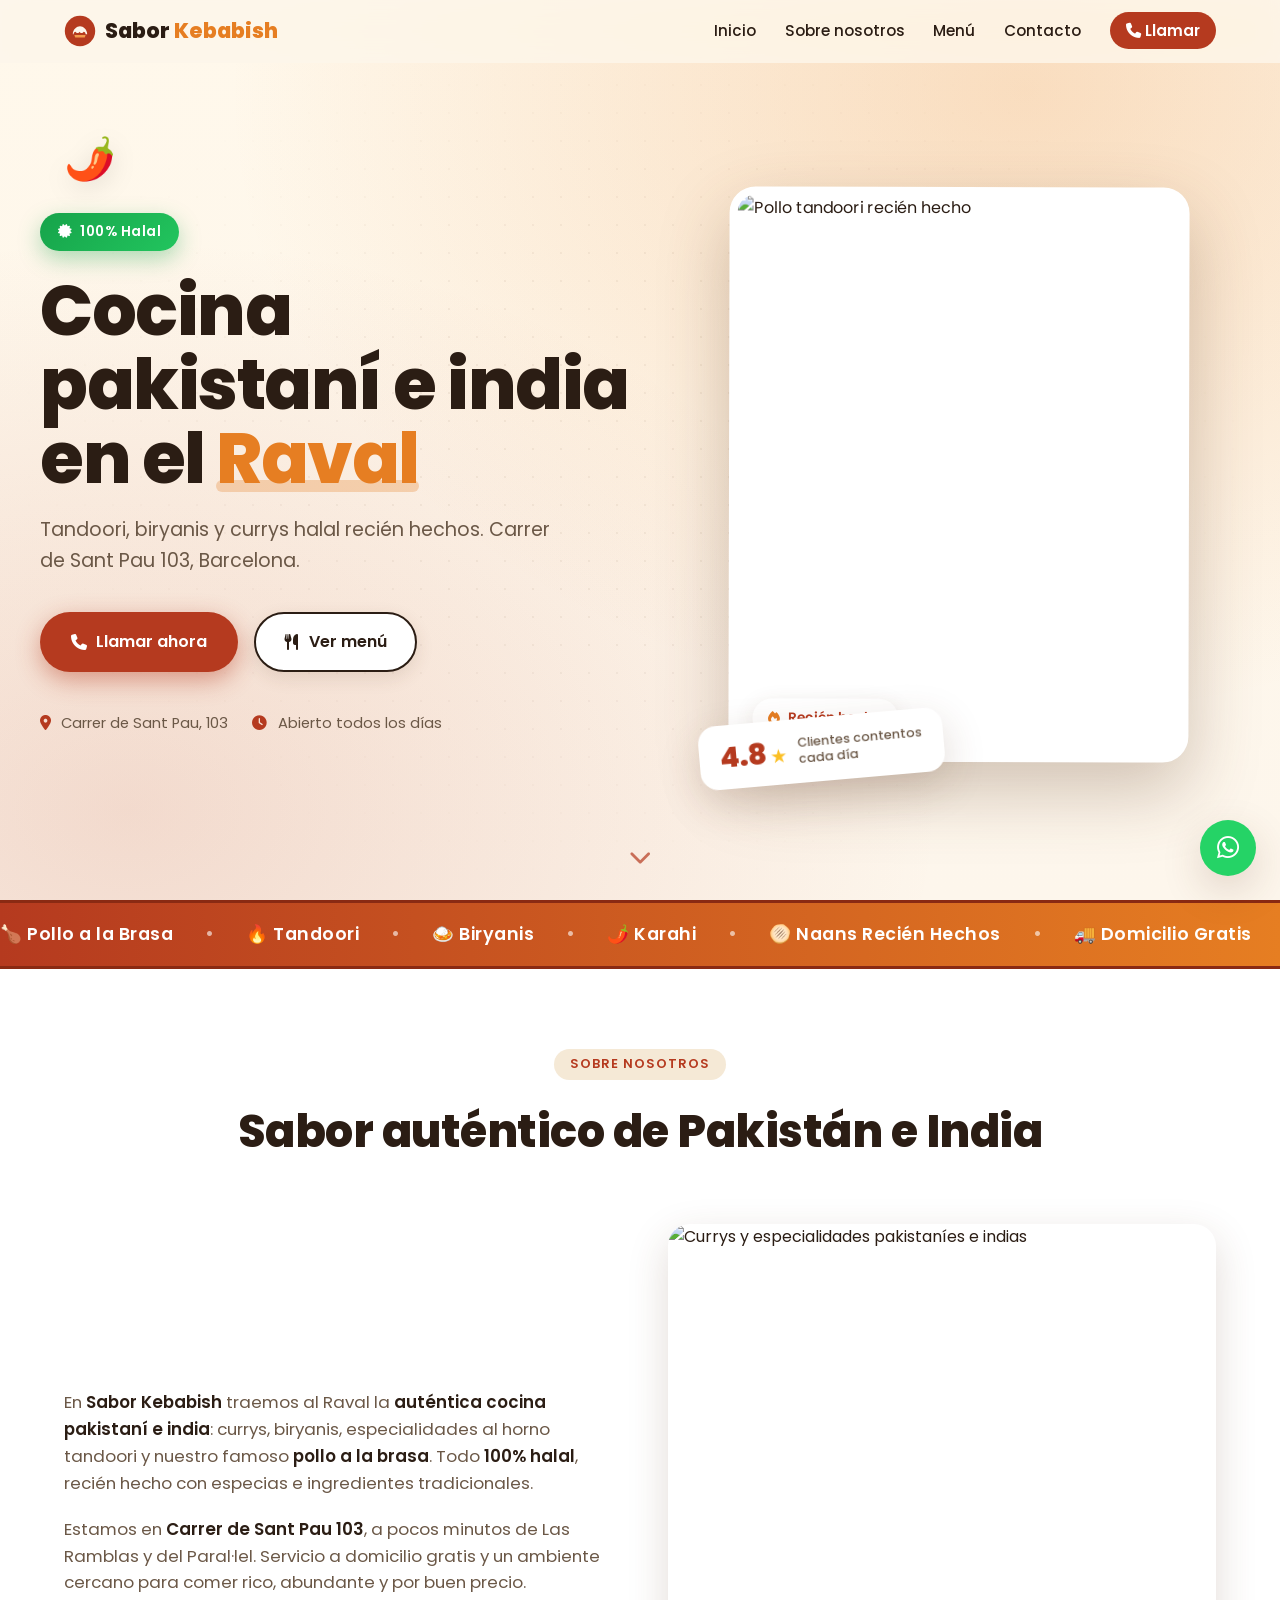
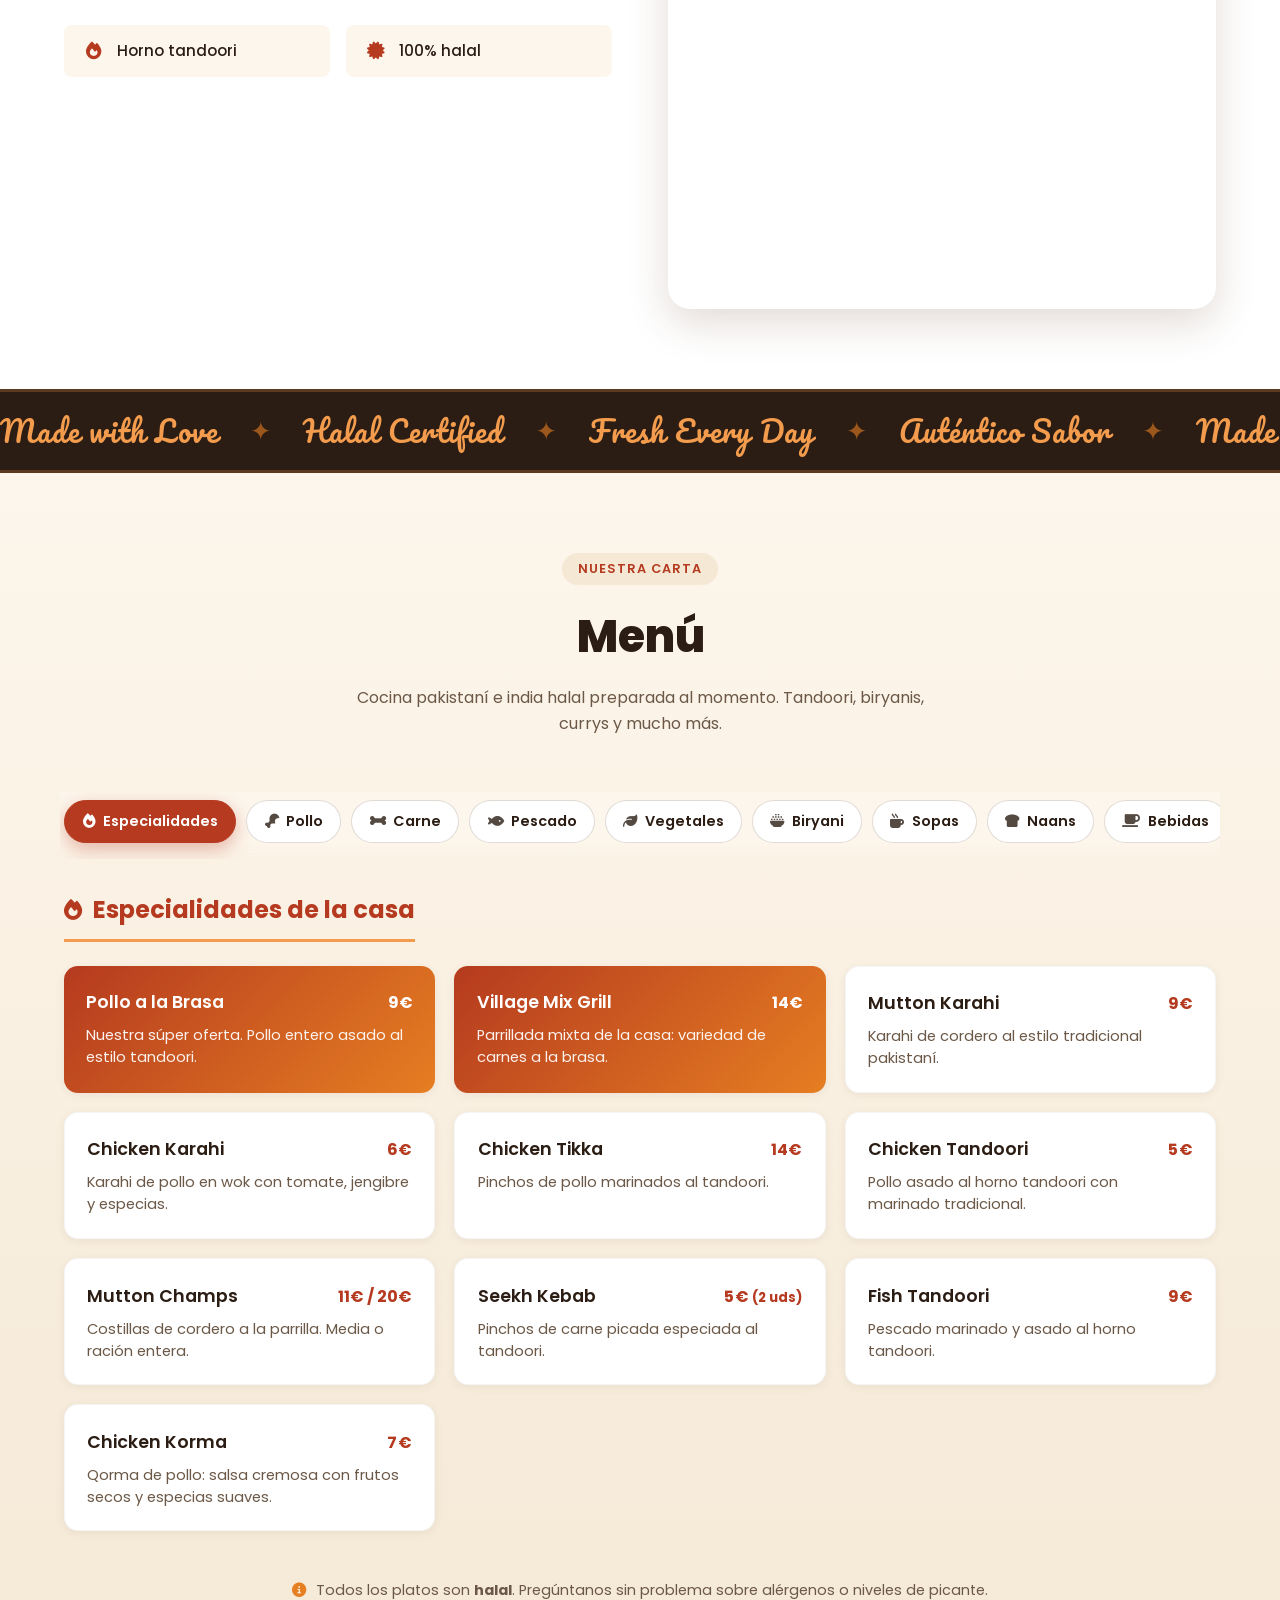
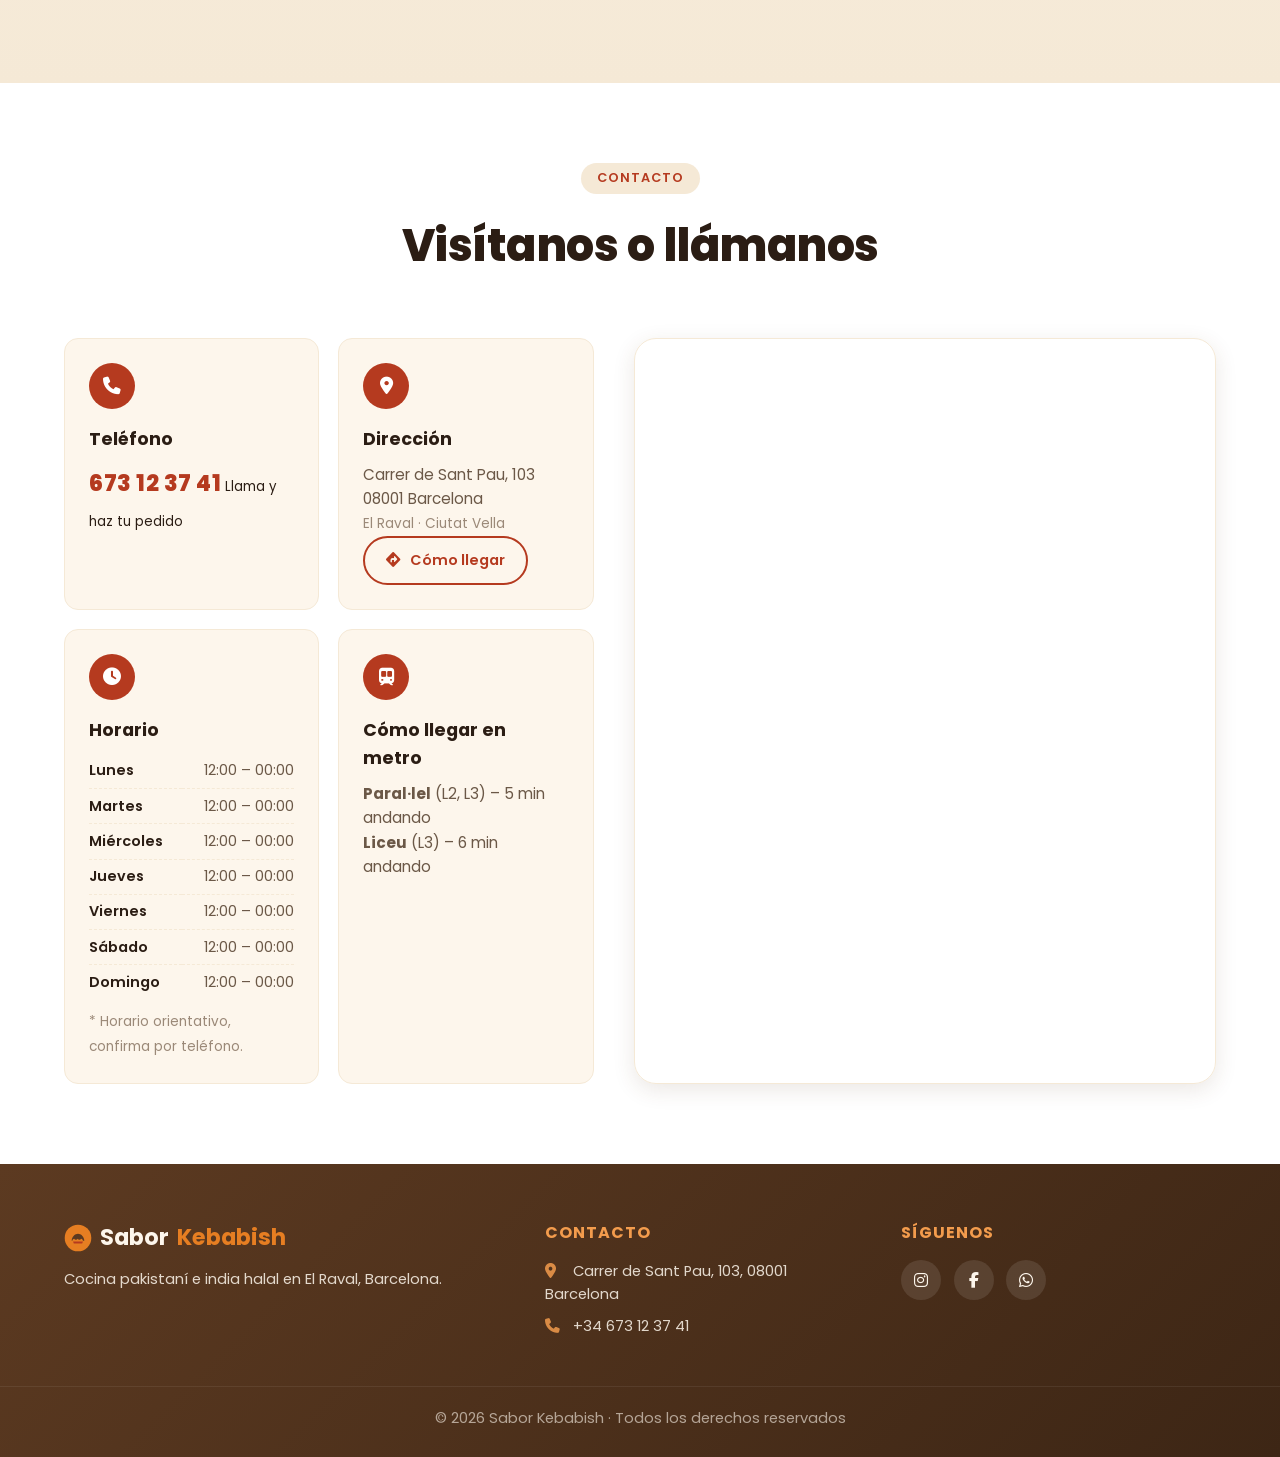
==== sabor-kebabish/index.html @ a5151275 "Add Sabor Kebabish restaurant landing page Single-page site for the Pakistani/Indian halal restauran" ====
<!DOCTYPE html>
<html lang="es">
<head>
  <meta charset="UTF-8" />
  <meta name="viewport" content="width=device-width, initial-scale=1.0" />
  <meta name="theme-color" content="#b53a1f" />

  <title>Sabor Kebabish | Cocina pakistaní e india halal en El Raval, Barcelona</title>
  <meta name="description" content="Sabor Kebabish · Auténtica cocina pakistaní e india halal en el corazón del Raval. Tandoori, biryanis, currys, naans y especialidades de la casa. Carrer de Sant Pau 103, Barcelona." />
  <meta name="keywords" content="comida pakistaní, comida india, halal, Raval, Barcelona, tandoori, biryani, karahi, naan, curry, Sant Pau, restaurante halal Barcelona" />
  <meta name="author" content="Sabor Kebabish" />

  <!-- Open Graph -->
  <meta property="og:type" content="restaurant" />
  <meta property="og:title" content="Sabor Kebabish | Cocina pakistaní e india halal en El Raval" />
  <meta property="og:description" content="Tandoori, biryanis, currys y especialidades pakistaníes e indias halal en el corazón del Raval." />
  <meta property="og:image" content="https://images.unsplash.com/photo-1561758033-d89a9ad46330?w=1200&q=80" />
  <meta property="og:url" content="" />
  <meta property="og:locale" content="es_ES" />

  <!-- Twitter -->
  <meta name="twitter:card" content="summary_large_image" />
  <meta name="twitter:title" content="Sabor Kebabish | Cocina pakistaní e india halal" />
  <meta name="twitter:description" content="Tandoori, biryanis y currys halal en el corazón del Raval, Barcelona." />
  <meta name="twitter:image" content="https://images.unsplash.com/photo-1561758033-d89a9ad46330?w=1200&q=80" />

  <!-- Favicon emoji -->
  <link rel="icon" href="data:image/svg+xml,<svg xmlns=%22http://www.w3.org/2000/svg%22 viewBox=%220 0 100 100%22><text y=%22.9em%22 font-size=%2290%22>🥙</text></svg>" />

  <!-- Google Fonts -->
  <link rel="preconnect" href="https://fonts.googleapis.com" />
  <link rel="preconnect" href="https://fonts.gstatic.com" crossorigin />
  <link href="https://fonts.googleapis.com/css2?family=Poppins:wght@300;400;500;600;700;800&family=Pacifico&display=swap" rel="stylesheet" />

  <!-- Font Awesome -->
  <link rel="stylesheet" href="https://cdnjs.cloudflare.com/ajax/libs/font-awesome/6.5.1/css/all.min.css" />

  <link rel="stylesheet" href="style.css" />

  <!-- Schema.org structured data -->
  <script type="application/ld+json">
  {
    "@context": "https://schema.org",
    "@type": "Restaurant",
    "name": "Sabor Kebabish",
    "image": "https://images.unsplash.com/photo-1561758033-d89a9ad46330?w=1200&q=80",
    "address": {
      "@type": "PostalAddress",
      "streetAddress": "Carrer de Sant Pau, 103",
      "addressLocality": "Barcelona",
      "postalCode": "08001",
      "addressCountry": "ES"
    },
    "geo": {
      "@type": "GeoCoordinates",
      "latitude": 41.3757342,
      "longitude": 2.1687697
    },
    "telephone": "+34673123741",
    "servesCuisine": ["Pakistaní", "India", "Halal", "Tandoori", "Biryani"],
    "priceRange": "€"
  }
  </script>
</head>
<body>

  <!-- Barra de progreso del scroll -->
  <div class="scroll-progress" id="scrollProgress" aria-hidden="true"></div>

  <!-- ============ NAVBAR ============ -->
  <nav class="navbar" id="navbar">
    <div class="nav-container">
      <a href="#hero" class="nav-logo" aria-label="Sabor Kebabish · Inicio">
        <svg class="logo-mark" viewBox="0 0 40 40" width="32" height="32" fill="none" aria-hidden="true">
          <circle cx="20" cy="20" r="19" fill="var(--color-primary)"/>
          <path d="M11 24 C 11 18, 16 14, 20 14 C 24 14, 29 18, 29 24 L 27 24 C 27 22.5, 26 21, 24.5 21 C 24 22, 23 22.5, 22 22.5 C 21 22.5, 20 22, 19.5 21 C 19 22, 18 22.5, 17 22.5 C 16 22.5, 15 22, 14.5 21 C 13 21, 12 22.5, 12 24 Z" fill="#fdf6ec"/>
          <path d="M13 25 L 27 25 L 26 28 L 14 28 Z" fill="#f39c4d"/>
          <circle cx="16" cy="17" r="0.8" fill="#fdf6ec"/>
          <circle cx="20" cy="16" r="0.8" fill="#fdf6ec"/>
          <circle cx="24" cy="17" r="0.8" fill="#fdf6ec"/>
        </svg>
        <span class="logo-text">Sabor <span class="accent">Kebabish</span></span>
      </a>
      <ul class="nav-menu" id="navMenu">
        <li><a href="#hero" class="nav-link">Inicio</a></li>
        <li><a href="#about" class="nav-link">Sobre nosotros</a></li>
        <li><a href="#menu" class="nav-link">Menú</a></li>
        <li><a href="#contact" class="nav-link">Contacto</a></li>
        <li><a href="tel:+34673123741" class="nav-link nav-cta"><i class="fa-solid fa-phone"></i> Llamar</a></li>
      </ul>
      <button class="nav-toggle" id="navToggle" aria-label="Abrir menú">
        <span></span><span></span><span></span>
      </button>
    </div>
  </nav>

  <!-- ============ HERO ============ -->
  <header class="hero" id="hero">
    <!-- Single decorative element (uipro skill: excessive-motion) -->
    <span class="float-deco deco-1" aria-hidden="true">🌶️</span>

    <div class="hero-grid">
      <div class="hero-content">
        <div class="halal-badge">
          <i class="fa-solid fa-certificate"></i> 100% Halal
        </div>
        <h1 class="hero-title">Cocina pakistaní e india en el <span class="accent">Raval</span></h1>
        <p class="hero-slogan">Tandoori, biryanis y currys halal recién hechos. Carrer de Sant Pau 103, Barcelona.</p>
        <div class="hero-buttons">
          <a href="tel:+34673123741" class="btn btn-primary">
            <i class="fa-solid fa-phone"></i> Llamar ahora
          </a>
          <a href="#menu" class="btn btn-secondary">
            <i class="fa-solid fa-utensils"></i> Ver menú
          </a>
        </div>
        <div class="hero-meta">
          <span><i class="fa-solid fa-location-dot"></i> Carrer de Sant Pau, 103</span>
          <span><i class="fa-solid fa-clock"></i> Abierto todos los días</span>
        </div>
      </div>

      <div class="hero-visual">
        <div class="hero-card-wrap">
          <div class="hero-card">
            <img src="https://images.unsplash.com/photo-1567337710282-00832b415979?w=900&q=80&fm=webp" alt="Pollo tandoori recién hecho" width="900" height="1125" />
            <div class="hero-card-tag">
              <i class="fa-solid fa-fire"></i>
              <span>Recién hecho</span>
            </div>
          </div>
          <div class="hero-stat">
            <div class="stat-num">4.8<span>★</span></div>
            <div class="stat-text">Clientes contentos<br/>cada día</div>
          </div>
        </div>
      </div>
    </div>

    <a href="#about" class="scroll-down" aria-label="Bajar">
      <i class="fa-solid fa-chevron-down"></i>
    </a>
  </header>

  <!-- ============ MARQUEE ============ -->
  <div class="marquee" aria-hidden="true">
    <div class="marquee-track">
      <span class="marquee-item">🍗 Pollo a la Brasa</span>
      <span class="marquee-dot">•</span>
      <span class="marquee-item">🔥 Tandoori</span>
      <span class="marquee-dot">•</span>
      <span class="marquee-item">🍛 Biryanis</span>
      <span class="marquee-dot">•</span>
      <span class="marquee-item">🌶️ Karahi</span>
      <span class="marquee-dot">•</span>
      <span class="marquee-item">🫓 Naans Recién Hechos</span>
      <span class="marquee-dot">•</span>
      <span class="marquee-item">🚚 Domicilio Gratis</span>
      <span class="marquee-dot">•</span>
      <!-- duplicate for seamless loop -->
      <span class="marquee-item">🍗 Pollo a la Brasa</span>
      <span class="marquee-dot">•</span>
      <span class="marquee-item">🔥 Tandoori</span>
      <span class="marquee-dot">•</span>
      <span class="marquee-item">🍛 Biryanis</span>
      <span class="marquee-dot">•</span>
      <span class="marquee-item">🌶️ Karahi</span>
      <span class="marquee-dot">•</span>
      <span class="marquee-item">🫓 Naans Recién Hechos</span>
      <span class="marquee-dot">•</span>
      <span class="marquee-item">🚚 Domicilio Gratis</span>
      <span class="marquee-dot">•</span>
    </div>
  </div>

  <!-- ============ ABOUT ============ -->
  <section class="about reveal" id="about">
    <div class="container">
      <div class="section-header">
        <span class="section-tag">Sobre nosotros</span>
        <h2>Sabor auténtico de Pakistán e India</h2>
      </div>
      <div class="about-grid">
        <div class="about-text reveal-left">
          <p>
            En <strong>Sabor Kebabish</strong> traemos al Raval la <strong>auténtica cocina pakistaní e india</strong>:
            currys, biryanis, especialidades al horno tandoori y nuestro famoso <strong>pollo a la brasa</strong>.
            Todo <strong>100% halal</strong>, recién hecho con especias e ingredientes tradicionales.
          </p>
          <p>
            Estamos en <strong>Carrer de Sant Pau 103</strong>, a pocos minutos de Las Ramblas y del Paral·lel.
            Servicio a domicilio gratis y un ambiente cercano para comer rico, abundante y por buen precio.
          </p>
          <div class="features">
            <div class="feature"><i class="fa-solid fa-fire"></i><span>Horno tandoori</span></div>
            <div class="feature"><i class="fa-solid fa-certificate"></i><span>100% halal</span></div>
            <div class="feature"><i class="fa-solid fa-truck"></i><span>Domicilio gratis</span></div>
            <div class="feature"><i class="fa-solid fa-bowl-rice"></i><span>Biryanis y currys</span></div>
          </div>
        </div>
        <div class="about-image reveal-right">
          <img src="https://images.unsplash.com/photo-1585937421612-70a008356fbe?w=800&q=80&fm=webp" alt="Currys y especialidades pakistaníes e indias" loading="lazy" width="800" height="500" />
        </div>
      </div>
    </div>
  </section>

  <!-- ============ MARQUEE 2 ============ -->
  <div class="marquee marquee-alt" aria-hidden="true">
    <div class="marquee-track marquee-track-reverse">
      <span class="marquee-item-big">Made with Love</span>
      <span class="marquee-star">✦</span>
      <span class="marquee-item-big">Halal Certified</span>
      <span class="marquee-star">✦</span>
      <span class="marquee-item-big">Fresh Every Day</span>
      <span class="marquee-star">✦</span>
      <span class="marquee-item-big">Auténtico Sabor</span>
      <span class="marquee-star">✦</span>
      <span class="marquee-item-big">Made with Love</span>
      <span class="marquee-star">✦</span>
      <span class="marquee-item-big">Halal Certified</span>
      <span class="marquee-star">✦</span>
      <span class="marquee-item-big">Fresh Every Day</span>
      <span class="marquee-star">✦</span>
      <span class="marquee-item-big">Auténtico Sabor</span>
      <span class="marquee-star">✦</span>
    </div>
  </div>

  <!-- ============ MENU ============ -->
  <section class="menu reveal" id="menu">
    <div class="container">
      <div class="section-header">
        <span class="section-tag">Nuestra carta</span>
        <h2>Menú</h2>
        <p class="section-sub">Cocina pakistaní e india halal preparada al momento. Tandoori, biryanis, currys y mucho más.</p>
      </div>

      <!-- Filtro de categorías -->
      <div class="menu-filter" role="tablist" aria-label="Filtrar menú por categoría">
        <button class="filter-pill active" data-filter="especialidades" role="tab" aria-selected="true">
          <i class="fa-solid fa-fire"></i> Especialidades
        </button>
        <button class="filter-pill" data-filter="pollo" role="tab" aria-selected="false">
          <i class="fa-solid fa-drumstick-bite"></i> Pollo
        </button>
        <button class="filter-pill" data-filter="carne" role="tab" aria-selected="false">
          <i class="fa-solid fa-bone"></i> Carne
        </button>
        <button class="filter-pill" data-filter="pescado" role="tab" aria-selected="false">
          <i class="fa-solid fa-fish"></i> Pescado
        </button>
        <button class="filter-pill" data-filter="vegetales" role="tab" aria-selected="false">
          <i class="fa-solid fa-leaf"></i> Vegetales
        </button>
        <button class="filter-pill" data-filter="biryani" role="tab" aria-selected="false">
          <i class="fa-solid fa-bowl-rice"></i> Biryani
        </button>
        <button class="filter-pill" data-filter="sopas" role="tab" aria-selected="false">
          <i class="fa-solid fa-mug-hot"></i> Sopas
        </button>
        <button class="filter-pill" data-filter="naans" role="tab" aria-selected="false">
          <i class="fa-solid fa-bread-slice"></i> Naans
        </button>
        <button class="filter-pill" data-filter="bebidas" role="tab" aria-selected="false">
          <i class="fa-solid fa-mug-saucer"></i> Bebidas
        </button>
      </div>

      <!-- ESPECIALIDADES DE LA CASA -->
      <div class="menu-category" data-cat="especialidades">
        <h3 class="cat-title"><i class="fa-solid fa-fire"></i> Especialidades de la casa</h3>
        <div class="menu-grid">
          <article class="menu-card highlight">
            <div class="card-head"><h4>Pollo a la Brasa</h4><span class="price">9€</span></div>
            <p>Nuestra súper oferta. Pollo entero asado al estilo tandoori.</p>
          </article>
          <article class="menu-card highlight">
            <div class="card-head"><h4>Village Mix Grill</h4><span class="price">14€</span></div>
            <p>Parrillada mixta de la casa: variedad de carnes a la brasa.</p>
          </article>
          <article class="menu-card">
            <div class="card-head"><h4>Mutton Karahi</h4><span class="price">9€</span></div>
            <p>Karahi de cordero al estilo tradicional pakistaní.</p>
          </article>
          <article class="menu-card">
            <div class="card-head"><h4>Chicken Karahi</h4><span class="price">6€</span></div>
            <p>Karahi de pollo en wok con tomate, jengibre y especias.</p>
          </article>
          <article class="menu-card">
            <div class="card-head"><h4>Chicken Tikka</h4><span class="price">14€</span></div>
            <p>Pinchos de pollo marinados al tandoori.</p>
          </article>
          <article class="menu-card">
            <div class="card-head"><h4>Chicken Tandoori</h4><span class="price">5€</span></div>
            <p>Pollo asado al horno tandoori con marinado tradicional.</p>
          </article>
          <article class="menu-card">
            <div class="card-head"><h4>Mutton Champs</h4><span class="price">11€ / 22€</span></div>
            <p>Costillas de cordero a la parrilla. Media o ración entera.</p>
          </article>
          <article class="menu-card">
            <div class="card-head"><h4>Seekh Kebab</h4><span class="price">5€ <small>(2 uds)</small></span></div>
            <p>Pinchos de carne picada especiada al tandoori.</p>
          </article>
          <article class="menu-card">
            <div class="card-head"><h4>Fish Tandoori</h4><span class="price">9€</span></div>
            <p>Pescado marinado y asado al horno tandoori.</p>
          </article>
          <article class="menu-card">
            <div class="card-head"><h4>Chicken Korma</h4><span class="price">7€</span></div>
            <p>Qorma de pollo: salsa cremosa con frutos secos y especias suaves.</p>
          </article>
        </div>
      </div>

      <!-- POLLO -->
      <div class="menu-category" data-cat="pollo">
        <h3 class="cat-title"><i class="fa-solid fa-drumstick-bite"></i> Pollo (Chicken)</h3>
        <div class="menu-grid">
          <article class="menu-card">
            <div class="card-head"><h4>Chicken Palak</h4><span class="price">6€</span></div>
            <p>Pollo guisado con espinacas y especias.</p>
          </article>
          <article class="menu-card">
            <div class="card-head"><h4>Chicken Bhindi</h4><span class="price">6€</span></div>
            <p>Pollo con okras (quingombó).</p>
          </article>
          <article class="menu-card">
            <div class="card-head"><h4>Chicken Saag</h4><span class="price">6€</span></div>
            <p>Pollo con hojas verdes (saag) y especias.</p>
          </article>
          <article class="menu-card">
            <div class="card-head"><h4>Chicken Tinday</h4><span class="price">6€</span></div>
            <p>Pollo con tinday, calabaza tradicional pakistaní.</p>
          </article>
          <article class="menu-card">
            <div class="card-head"><h4>Chicken Karelay</h4><span class="price">6€</span></div>
            <p>Pollo con melones amargos (karela).</p>
          </article>
          <article class="menu-card">
            <div class="card-head"><h4>Daal Chicken</h4><span class="price">6€</span></div>
            <p>Pollo con legumbres en salsa especiada.</p>
          </article>
          <article class="menu-card">
            <div class="card-head"><h4>Chicken Tikka Masala</h4><span class="price">7€</span></div>
            <p>Estofado de pollo (masala) en salsa cremosa de tomate.</p>
          </article>
          <article class="menu-card">
            <div class="card-head"><h4>Chicken Jalfrezi</h4><span class="price">7€</span></div>
            <p>Pollo salteado con pimientos, cebolla y especias.</p>
          </article>
          <article class="menu-card">
            <div class="card-head"><h4>Chicken Achari Tikka</h4><span class="price">7€</span></div>
            <p>Pollo con encurtidos mixtos (achari).</p>
          </article>
        </div>
      </div>

      <!-- CARNE -->
      <div class="menu-category" data-cat="carne">
        <h3 class="cat-title"><i class="fa-solid fa-bone"></i> Carne (Cordero, Ternera y Pollo)</h3>
        <div class="menu-grid">
          <article class="menu-card">
            <div class="card-head"><h4>Mutton Palak</h4><span class="price">7€</span></div>
            <p>Cordero con espinacas.</p>
          </article>
          <article class="menu-card">
            <div class="card-head"><h4>Mutton Bhindi</h4><span class="price">7€</span></div>
            <p>Cordero con okras.</p>
          </article>
          <article class="menu-card">
            <div class="card-head"><h4>Mutton Saag</h4><span class="price">7€</span></div>
            <p>Cordero con saag (hojas verdes).</p>
          </article>
          <article class="menu-card">
            <div class="card-head"><h4>Mutton Tinday</h4><span class="price">7€</span></div>
            <p>Cordero con tinday.</p>
          </article>
          <article class="menu-card">
            <div class="card-head"><h4>Mutton Karelay</h4><span class="price">7€</span></div>
            <p>Cordero con melones amargos.</p>
          </article>
          <article class="menu-card">
            <div class="card-head"><h4>Mutton Daal</h4><span class="price">7€</span></div>
            <p>Cordero con legumbres.</p>
          </article>
          <article class="menu-card">
            <div class="card-head"><h4>Geema</h4><span class="price">7€</span></div>
            <p>Carne picada especiada.</p>
          </article>
          <article class="menu-card">
            <div class="card-head"><h4>Geema Karelay</h4><span class="price">7€</span></div>
            <p>Carne picada con melones amargos.</p>
          </article>
          <article class="menu-card">
            <div class="card-head"><h4>Koftay</h4><span class="price">7€</span></div>
            <p>Albóndigas con garbanzos en salsa.</p>
          </article>
          <article class="menu-card">
            <div class="card-head"><h4>Chaney Koftay</h4><span class="price">7€</span></div>
            <p>Albóndigas con garbanzos.</p>
          </article>
          <article class="menu-card">
            <div class="card-head"><h4>Haleem</h4><span class="price">7€</span></div>
            <p>Carne molida con legumbres, cocinada a fuego lento.</p>
          </article>
          <article class="menu-card">
            <div class="card-head"><h4>Choppal Kebab</h4><span class="price">7€ <small>(2 uds)</small></span></div>
            <p>Kebab tradicional al estilo Choppal.</p>
          </article>
        </div>
      </div>

      <!-- PESCADO -->
      <div class="menu-category" data-cat="pescado">
        <h3 class="cat-title"><i class="fa-solid fa-fish"></i> Pescado y Marisco</h3>
        <div class="menu-grid">
          <article class="menu-card">
            <div class="card-head"><h4>Fish Masala</h4><span class="price">7€</span></div>
            <p>Pescado en salsa masala con especias.</p>
          </article>
          <article class="menu-card">
            <div class="card-head"><h4>Prawns Shahi Qorma</h4><span class="price">consultar</span></div>
            <p>Gambas en salsa qorma cremosa.</p>
          </article>
        </div>
      </div>

      <!-- VEGETALES -->
      <div class="menu-category" data-cat="vegetales">
        <h3 class="cat-title"><i class="fa-solid fa-leaf"></i> Vegetales (Vegetables)</h3>
        <div class="menu-grid">
          <article class="menu-card">
            <div class="card-head"><h4>Palak Paneer</h4><span class="price">6€</span></div>
            <p>Espinacas con queso paneer fresco.</p>
          </article>
          <article class="menu-card">
            <div class="card-head"><h4>Bhindi</h4><span class="price">6€</span></div>
            <p>Okras (quingombó) salteadas con especias.</p>
          </article>
          <article class="menu-card">
            <div class="card-head"><h4>Saag</h4><span class="price">6€</span></div>
            <p>Hojas verdes guisadas estilo punjabí.</p>
          </article>
          <article class="menu-card">
            <div class="card-head"><h4>Tinday</h4><span class="price">6€</span></div>
            <p>Calabaza tinday con especias.</p>
          </article>
          <article class="menu-card">
            <div class="card-head"><h4>Mattar Aalu</h4><span class="price">6€</span></div>
            <p>Patatas con guisantes en salsa especiada.</p>
          </article>
          <article class="menu-card">
            <div class="card-head"><h4>Mix Achari Vegetables</h4><span class="price">6€</span></div>
            <p>Vegetales con encurtidos mixtos (achari).</p>
          </article>
          <article class="menu-card">
            <div class="card-head"><h4>Mix Vegetables</h4><span class="price">6€</span></div>
            <p>Variedad de vegetales mixtos al curry.</p>
          </article>
          <article class="menu-card">
            <div class="card-head"><h4>Karelay</h4><span class="price">6€</span></div>
            <p>Melones amargos al curry.</p>
          </article>
          <article class="menu-card">
            <div class="card-head"><h4>Daal Karelay</h4><span class="price">6€</span></div>
            <p>Legumbres con melones amargos.</p>
          </article>
          <article class="menu-card">
            <div class="card-head"><h4>Chana Masala</h4><span class="price">5€</span></div>
            <p>Garbanzos en salsa masala. Vegetariano.</p>
          </article>
          <article class="menu-card">
            <div class="card-head"><h4>Daal Tarka</h4><span class="price">5€</span></div>
            <p>Lentejas tarka con especias temperadas.</p>
          </article>
        </div>
      </div>

      <!-- BIRYANI -->
      <div class="menu-category" data-cat="biryani">
        <h3 class="cat-title"><i class="fa-solid fa-bowl-rice"></i> Biryani &amp; Arroces</h3>
        <div class="menu-grid">
          <article class="menu-card">
            <div class="card-head"><h4>Chicken Shahi Biryani</h4><span class="price">8€</span></div>
            <p>Arroz basmati con pollo, especias y hierbas. Estilo shahi.</p>
          </article>
          <article class="menu-card">
            <div class="card-head"><h4>Mutton Biryani</h4><span class="price">8€</span></div>
            <p>Arroz basmati con cordero al estilo tradicional.</p>
          </article>
          <article class="menu-card">
            <div class="card-head"><h4>Chicken Biryani</h4><span class="price">6€</span></div>
            <p>Arroz basmati con pollo y especias aromáticas.</p>
          </article>
          <article class="menu-card">
            <div class="card-head"><h4>Fish Biryani</h4><span class="price">8€</span></div>
            <p>Arroz basmati con pescado.</p>
          </article>
          <article class="menu-card">
            <div class="card-head"><h4>Vegetable Biryani</h4><span class="price">8€</span></div>
            <p>Arroz basmati con vegetales mixtos.</p>
          </article>
          <article class="menu-card">
            <div class="card-head"><h4>White Rice</h4><span class="price">4€</span></div>
            <p>Arroz basmati blanco al vapor.</p>
          </article>
        </div>
      </div>

      <!-- SOPAS Y ENTRANTES -->
      <div class="menu-category" data-cat="sopas">
        <h3 class="cat-title"><i class="fa-solid fa-mug-hot"></i> Sopas y Entrantes</h3>
        <div class="menu-grid">
          <article class="menu-card">
            <div class="card-head"><h4>Paey</h4><span class="price">4€</span></div>
            <p>Pata de ternera guisada lentamente. Tradicional.</p>
          </article>
          <article class="menu-card">
            <div class="card-head"><h4>Chicken Soup</h4><span class="price">4€</span></div>
            <p>Sopa de pollo casera con especias suaves.</p>
          </article>
        </div>
      </div>

      <!-- NAANS Y PANES -->
      <div class="menu-category" data-cat="naans">
        <h3 class="cat-title"><i class="fa-solid fa-bread-slice"></i> Naans &amp; Panes (Pan con levadura)</h3>
        <div class="menu-grid">
          <article class="menu-card">
            <div class="card-head"><h4>Naan</h4><span class="price">0,70€</span></div>
            <p>Pan tradicional al horno tandoori.</p>
          </article>
          <article class="menu-card">
            <div class="card-head"><h4>Tandoori Roti</h4><span class="price">0,60€</span></div>
            <p>Pan integral cocido en horno tandoori.</p>
          </article>
          <article class="menu-card">
            <div class="card-head"><h4>Roghni Naan</h4><span class="price">consultar</span></div>
            <p>Naan con sésamo (Tili Wala).</p>
          </article>
          <article class="menu-card">
            <div class="card-head"><h4>Garlic Naan</h4><span class="price">consultar</span></div>
            <p>Naan con ajo fresco y cilantro.</p>
          </article>
          <article class="menu-card">
            <div class="card-head"><h4>Cheese Naan</h4><span class="price">consultar</span></div>
            <p>Naan relleno de queso.</p>
          </article>
          <article class="menu-card">
            <div class="card-head"><h4>Aalu Naan</h4><span class="price">consultar</span></div>
            <p>Naan relleno de patatas especiadas.</p>
          </article>
          <article class="menu-card">
            <div class="card-head"><h4>Keema Naan</h4><span class="price">consultar</span></div>
            <p>Naan relleno de carne picada.</p>
          </article>
          <article class="menu-card">
            <div class="card-head"><h4>Butter Naan</h4><span class="price">consultar</span></div>
            <p>Naan con mantequilla.</p>
          </article>
        </div>
      </div>

      <!-- BEBIDAS Y POSTRES -->
      <div class="menu-row" data-cat="bebidas">
        <div class="menu-category small">
          <h3 class="cat-title"><i class="fa-solid fa-mug-saucer"></i> Bebidas</h3>
          <ul class="simple-list">
            <li>Tea (Té con leche) — 1,50€</li>
            <li>Lassi (Batido de yogur) — 1,50€</li>
            <li>Mango Lassi (Batido de mango)</li>
            <li>Refrescos y agua</li>
          </ul>
        </div>
        <div class="menu-category small">
          <h3 class="cat-title"><i class="fa-solid fa-ice-cream"></i> Postres</h3>
          <ul class="simple-list">
            <li>Kheer (Arroz con leche) — 1,50€</li>
          </ul>
        </div>
      </div>

      <p class="menu-disclaimer">
        <i class="fa-solid fa-circle-info"></i>
        Todos los platos son <strong>halal</strong>. Pregúntanos sin problema sobre alérgenos o niveles de picante.
      </p>
    </div>
  </section>

  <!-- ============ CONTACT ============ -->
  <section class="contact reveal" id="contact">
    <div class="container">
      <div class="section-header">
        <span class="section-tag">Contacto</span>
        <h2>Visítanos o llámanos</h2>
      </div>

      <div class="contact-grid">
        <div class="contact-info reveal-left">
          <div class="info-card">
            <div class="info-icon"><i class="fa-solid fa-phone"></i></div>
            <h4>Teléfono</h4>
            <a href="tel:+34673123741" class="big-link">673 12 37 41</a>
            <small>Llama y haz tu pedido</small>
          </div>

          <div class="info-card">
            <div class="info-icon"><i class="fa-solid fa-location-dot"></i></div>
            <h4>Dirección</h4>
            <p>Carrer de Sant Pau, 103<br/>08001 Barcelona<br/><span class="muted">El Raval · Ciutat Vella</span></p>
            <a href="https://www.google.com/maps/dir/?api=1&destination=41.3757342,2.1687697&destination_place_id=Sabor+Kebabish" target="_blank" rel="noopener" class="btn btn-outline">
              <i class="fa-solid fa-diamond-turn-right"></i> Cómo llegar
            </a>
          </div>

          <div class="info-card">
            <div class="info-icon"><i class="fa-solid fa-clock"></i></div>
            <h4>Horario</h4>
            <table class="hours">
              <tr><td>Lunes</td><td>12:00 – 00:00</td></tr>
              <tr><td>Martes</td><td>12:00 – 00:00</td></tr>
              <tr><td>Miércoles</td><td>12:00 – 00:00</td></tr>
              <tr><td>Jueves</td><td>12:00 – 00:00</td></tr>
              <tr><td>Viernes</td><td>12:00 – 00:00</td></tr>
              <tr><td>Sábado</td><td>12:00 – 00:00</td></tr>
              <tr><td>Domingo</td><td>12:00 – 00:00</td></tr>
            </table>
            <small class="muted">* Horario orientativo, confirma por teléfono.</small>
          </div>

          <div class="info-card">
            <div class="info-icon"><i class="fa-solid fa-train-subway"></i></div>
            <h4>Cómo llegar en metro</h4>
            <p>
              <strong>Paral·lel</strong> (L2, L3) – 5 min andando<br/>
              <strong>Liceu</strong> (L3) – 6 min andando
            </p>
          </div>
        </div>

        <div class="contact-map reveal-right">
          <iframe
            src="https://www.google.com/maps?q=Carrer+de+Sant+Pau+103,+08001+Barcelona&output=embed"
            width="100%"
            height="100%"
            style="border:0"
            allowfullscreen=""
            loading="lazy"
            referrerpolicy="no-referrer-when-downgrade"
            title="Mapa de Sabor Kebabish">
          </iframe>
        </div>
      </div>
    </div>
  </section>

  <!-- ============ FOOTER ============ -->
  <footer class="footer">
    <div class="container footer-container">
      <div class="footer-brand">
        <h3>
          <svg class="logo-mark logo-mark-light" viewBox="0 0 40 40" width="28" height="28" fill="none" aria-hidden="true">
            <circle cx="20" cy="20" r="19" fill="var(--color-accent)"/>
            <path d="M11 24 C 11 18, 16 14, 20 14 C 24 14, 29 18, 29 24 L 27 24 C 27 22.5, 26 21, 24.5 21 C 24 22, 23 22.5, 22 22.5 C 21 22.5, 20 22, 19.5 21 C 19 22, 18 22.5, 17 22.5 C 16 22.5, 15 22, 14.5 21 C 13 21, 12 22.5, 12 24 Z" fill="#5c3a21"/>
            <path d="M13 25 L 27 25 L 26 28 L 14 28 Z" fill="var(--color-primary)"/>
            <circle cx="16" cy="17" r="0.8" fill="#5c3a21"/>
            <circle cx="20" cy="16" r="0.8" fill="#5c3a21"/>
            <circle cx="24" cy="17" r="0.8" fill="#5c3a21"/>
          </svg>
          Sabor <span class="accent">Kebabish</span>
        </h3>
        <p>Cocina pakistaní e india halal en El Raval, Barcelona.</p>
      </div>

      <div class="footer-info">
        <h4>Contacto</h4>
        <p><i class="fa-solid fa-location-dot"></i> Carrer de Sant Pau, 103, 08001 Barcelona</p>
        <p><i class="fa-solid fa-phone"></i> <a href="tel:+34673123741">+34 673 12 37 41</a></p>
      </div>

      <div class="footer-social">
        <h4>Síguenos</h4>
        <div class="social-icons">
          <a href="#" aria-label="Instagram" title="Instagram"><i class="fa-brands fa-instagram"></i></a>
          <a href="#" aria-label="Facebook" title="Facebook"><i class="fa-brands fa-facebook-f"></i></a>
          <a href="https://wa.me/34673123741" target="_blank" rel="noopener" aria-label="WhatsApp" title="WhatsApp"><i class="fa-brands fa-whatsapp"></i></a>
        </div>
      </div>
    </div>
    <div class="footer-bottom">
      <p>&copy; <span id="year"></span> Sabor Kebabish · Todos los derechos reservados</p>
    </div>
  </footer>

  <!-- ============ FLOATING BUTTONS ============ -->
  <a href="https://wa.me/34673123741?text=Hola,%20me%20gustar%C3%ADa%20hacer%20un%20pedido"
     target="_blank" rel="noopener"
     class="floating-btn whatsapp" aria-label="WhatsApp">
    <i class="fa-brands fa-whatsapp"></i>
  </a>
  <a href="tel:+34673123741" class="floating-btn call mobile-only" aria-label="Llamar">
    <i class="fa-solid fa-phone"></i>
  </a>

  <script src="script.js"></script>
</body>
</html>
---- sabor-kebabish/style.css ----
/* ============ RESET & BASE ============ */
*, *::before, *::after { box-sizing: border-box; margin: 0; padding: 0; }

:root {
  /* Brand palette */
  --terracotta: #b53a1f;
  --terracotta-dark: #8a2a13;
  --orange: #e67e22;
  --orange-light: #f39c4d;
  --brown: #5c3a21;
  --cream: #fdf6ec;
  --cream-dark: #f5e9d6;
  --white: #ffffff;
  --text: #2b1d14;
  --text-soft: #6b5847;
  --muted: #9b8978;

  /* Semantic tokens (alias to brand) — uipro skill: color-semantic */
  --color-primary: var(--terracotta);
  --color-primary-hover: var(--terracotta-dark);
  --color-accent: var(--orange);
  --color-bg: var(--cream);
  --color-surface: var(--white);
  --color-text: var(--text);
  --color-text-muted: var(--text-soft);
  --color-success: #16a34a;
  --color-focus: #2563eb;

  --shadow-sm: 0 2px 8px rgba(92, 58, 33, 0.08);
  --shadow-md: 0 6px 22px rgba(92, 58, 33, 0.12);
  --shadow-lg: 0 14px 40px rgba(92, 58, 33, 0.18);
  --radius: 14px;
  --radius-sm: 8px;
  --radius-lg: 22px;
  --transition: 0.3s ease;
}

/* A11y: focus-visible global ring (uipro skill: focus-states) */
*:focus { outline: none; }
*:focus-visible {
  outline: 3px solid var(--color-focus);
  outline-offset: 3px;
  border-radius: 4px;
}
.btn:focus-visible,
.nav-cta:focus-visible {
  outline-offset: 4px;
}

html { scroll-behavior: smooth; }

/* Scroll progress bar */
.scroll-progress {
  position: fixed;
  top: 0; left: 0;
  height: 3px;
  width: 0;
  background: linear-gradient(90deg, var(--terracotta), var(--orange));
  z-index: 200;
  transition: width 0.1s linear;
  box-shadow: 0 0 10px rgba(230, 126, 34, 0.6);
}

body {
  font-family: 'Poppins', system-ui, -apple-system, sans-serif;
  color: var(--text);
  background: var(--cream);
  line-height: 1.6;
  overflow-x: hidden;
}

img { max-width: 100%; display: block; }
a { color: inherit; text-decoration: none; }
ul { list-style: none; }

.container {
  width: 100%;
  max-width: 1200px;
  margin: 0 auto;
  padding: 0 1.5rem;
}

.accent { color: var(--orange); }

/* ============ NAVBAR ============ */
.navbar {
  position: fixed;
  top: 0; left: 0; right: 0;
  z-index: 100;
  background: rgba(253, 246, 236, 0.85);
  backdrop-filter: saturate(180%) blur(14px);
  -webkit-backdrop-filter: saturate(180%) blur(14px);
  transition: var(--transition);
  border-bottom: 1px solid transparent;
}
.navbar.scrolled {
  background: rgba(253, 246, 236, 0.98);
  border-bottom-color: rgba(92, 58, 33, 0.08);
  box-shadow: var(--shadow-sm);
}
.nav-container {
  max-width: 1200px;
  margin: 0 auto;
  padding: 0.9rem 1.5rem;
  display: flex;
  align-items: center;
  justify-content: space-between;
  gap: 1rem;
}
.nav-logo {
  display: flex;
  align-items: center;
  gap: 0.55rem;
  font-weight: 800;
  font-size: 1.3rem;
  color: var(--text);
}
.logo-mark {
  flex-shrink: 0;
  transition: transform 0.4s cubic-bezier(.2,.8,.2,1);
}
.nav-logo:hover .logo-mark { transform: rotate(-8deg) scale(1.05); }
.logo-icon { font-size: 1.6rem; }
.nav-menu {
  display: flex;
  gap: 1.8rem;
  align-items: center;
}
.nav-link {
  font-weight: 500;
  font-size: 0.95rem;
  color: var(--text);
  position: relative;
  transition: color var(--transition);
}
.nav-link:hover { color: var(--terracotta); }
.nav-link::after {
  content: '';
  position: absolute;
  bottom: -6px; left: 0;
  width: 0; height: 2px;
  background: var(--terracotta);
  transition: width var(--transition);
}
.nav-link:not(.nav-cta):hover::after { width: 100%; }

.nav-cta {
  background: var(--terracotta);
  color: var(--white) !important;
  padding: 0.5rem 1rem;
  border-radius: 50px;
  font-weight: 600;
}
.nav-cta:hover {
  background: var(--terracotta-dark);
  transform: translateY(-2px);
}

.nav-toggle {
  display: none;
  background: none;
  border: 0;
  flex-direction: column;
  gap: 5px;
  cursor: pointer;
  padding: 4px;
}
.nav-toggle span {
  width: 26px;
  height: 3px;
  background: var(--text);
  border-radius: 2px;
  transition: var(--transition);
}
.nav-toggle.active span:nth-child(1) { transform: translateY(8px) rotate(45deg); }
.nav-toggle.active span:nth-child(2) { opacity: 0; }
.nav-toggle.active span:nth-child(3) { transform: translateY(-8px) rotate(-45deg); }

/* ============ HERO ============ */
.hero {
  position: relative;
  min-height: 100vh;
  display: flex;
  align-items: center;
  justify-content: center;
  color: var(--text);
  background:
    radial-gradient(ellipse at 80% 10%, rgba(230, 126, 34, 0.22), transparent 55%),
    radial-gradient(ellipse at 10% 90%, rgba(181, 58, 31, 0.15), transparent 50%),
    linear-gradient(180deg, #fff8eb 0%, var(--cream) 100%);
  padding: 7rem 1.5rem 4rem;
  overflow: hidden;
}
.hero::before {
  content: '';
  position: absolute;
  inset: 0;
  background-image:
    radial-gradient(circle at 1px 1px, rgba(92, 58, 33, 0.06) 1px, transparent 0);
  background-size: 28px 28px;
  pointer-events: none;
  mask-image: radial-gradient(ellipse at center, black 30%, transparent 70%);
  -webkit-mask-image: radial-gradient(ellipse at center, black 30%, transparent 70%);
}

.hero-grid {
  width: 100%;
  max-width: 1200px;
  display: grid;
  grid-template-columns: 1.05fr 1fr;
  gap: 3rem;
  align-items: center;
  position: relative;
  z-index: 2;
}

.hero-content {
  animation: fadeInUp 1s ease both;
}

.halal-badge {
  display: inline-flex;
  align-items: center;
  gap: 0.5rem;
  background: linear-gradient(135deg, #16a34a, #22c55e);
  color: var(--white);
  padding: 0.5rem 1.1rem;
  border-radius: 50px;
  font-size: 0.85rem;
  font-weight: 600;
  margin-bottom: 1.5rem;
  letter-spacing: 0.5px;
  box-shadow: 0 8px 22px rgba(22, 163, 74, 0.35);
  /* uipro skill: motion-meaning — entrada con rebote, no bobbing eterno */
  animation: badgePopIn 0.6s cubic-bezier(.34, 1.56, .64, 1) both;
}
@keyframes badgePopIn {
  from { opacity: 0; transform: translateY(-10px) scale(0.85); }
  to { opacity: 1; transform: translateY(0) scale(1); }
}
.hero-title {
  font-family: 'Poppins', sans-serif;
  font-weight: 800;
  font-size: clamp(2.4rem, 6vw, 4.4rem);
  line-height: 1.05;
  letter-spacing: -1.5px;
  margin-bottom: 1.2rem;
  color: var(--text);
}
.hero-title .accent {
  position: relative;
  display: inline-block;
}
.hero-title .accent::after {
  content: '';
  position: absolute;
  left: 0; right: 0;
  bottom: 4px;
  height: 12px;
  background: rgba(230, 126, 34, 0.28);
  border-radius: 6px;
  z-index: -1;
}

.hero-slogan {
  font-size: clamp(1rem, 1.6vw, 1.2rem);
  font-weight: 400;
  color: var(--text-soft);
  margin-bottom: 2.2rem;
  max-width: 520px;
}
.hero-buttons {
  display: flex;
  flex-wrap: wrap;
  gap: 1rem;
  margin-bottom: 2.5rem;
}

/* Hero visual — tilted card + stat */
.hero-visual {
  position: relative;
  height: 100%;
  min-height: 460px;
  display: flex;
  align-items: center;
  justify-content: center;
  animation: fadeInUp 1.1s ease 0.15s both;
}
.hero-card-wrap {
  position: relative;
  width: 100%;
  max-width: 460px;
}
.hero-card {
  position: relative;
  border-radius: 26px;
  overflow: hidden;
  box-shadow: 0 28px 70px rgba(92, 58, 33, 0.28);
  transform: rotate(4deg);
  transition: transform 0.6s ease;
  border: 8px solid var(--white);
  background: var(--white);
  aspect-ratio: 4/5;
}
.hero-card:hover { transform: rotate(0deg) scale(1.02); }
.hero-card img {
  width: 100%;
  height: 100%;
  object-fit: cover;
  display: block;
}
.hero-card-tag {
  position: absolute;
  bottom: 16px; left: 16px;
  background: var(--white);
  color: var(--terracotta);
  padding: 0.55rem 1rem;
  border-radius: 50px;
  font-size: 0.85rem;
  font-weight: 600;
  display: inline-flex;
  align-items: center;
  gap: 0.5rem;
  box-shadow: var(--shadow-md);
}
.hero-card-tag i { color: var(--orange); }

.hero-stat {
  position: absolute;
  bottom: -20px;
  left: -30px;
  background: var(--white);
  border-radius: 18px;
  padding: 1rem 1.3rem;
  box-shadow: var(--shadow-lg);
  transform: rotate(-5deg);
  display: flex;
  align-items: center;
  gap: 0.7rem;
  animation: floatY 4s ease-in-out infinite;
  z-index: 3;
}
.stat-num {
  font-size: 1.8rem;
  font-weight: 800;
  color: var(--terracotta);
  line-height: 1;
  display: flex;
  align-items: baseline;
  gap: 4px;
}
.stat-num span {
  font-size: 1.2rem;
  color: #fbbf24;
}
.stat-text {
  font-size: 0.78rem;
  font-weight: 500;
  color: var(--text-soft);
  line-height: 1.3;
}

/* Floating decorative emojis — combinan parallax con bobbing inline */
.float-deco {
  position: absolute;
  font-size: 2.4rem;
  z-index: 1;
  filter: drop-shadow(0 6px 12px rgba(0,0,0,0.1));
  user-select: none;
  pointer-events: none;
  --scroll-y: 0px;
  --scroll-rot: 0deg;
  transform: translateY(var(--scroll-y)) rotate(var(--scroll-rot));
  will-change: transform;
  display: inline-block;
}
/* Bob via inner span — añadimos un span dentro vía CSS no, mejor con animation inline */
/* Solo opacity en la entrada — el transform se reserva para parallax (motion-meaning) */
.float-deco {
  animation: decoFadeIn 0.8s ease-out 0.3s both;
}
@keyframes decoFadeIn {
  from { opacity: 0; }
  to { opacity: 1; }
}
.deco-1 { top: 14%; left: 5%; animation-delay: 0s; font-size: 2.6rem; }
.deco-2 { top: 70%; right: 5%; animation-delay: 1s; font-size: 2.4rem; }
.deco-3 { bottom: 12%; left: 7%; animation-delay: 0.5s; font-size: 2.4rem; }

@keyframes floatY {
  0%, 100% { transform: translateY(0) rotate(0deg); }
  50% { transform: translateY(-14px) rotate(4deg); }
}
/* uipro skill: motion-meaning — el stat aparece con entrada, no flota eterno */
.hero-stat {
  animation: statPopIn 0.7s cubic-bezier(.34, 1.56, .64, 1) 0.4s both;
}
@keyframes statPopIn {
  from { opacity: 0; transform: rotate(-15deg) scale(0.7); }
  to { opacity: 1; transform: rotate(-5deg) scale(1); }
}
.btn {
  display: inline-flex;
  align-items: center;
  gap: 0.6rem;
  padding: 0.95rem 1.8rem;
  border-radius: 50px;
  font-weight: 600;
  font-size: 1rem;
  cursor: pointer;
  border: 2px solid transparent;
  transition: all var(--transition);
  white-space: nowrap;
  /* uipro skill: tap-delay (Touch/2) — eliminar 300ms en iOS */
  touch-action: manipulation;
  -webkit-tap-highlight-color: transparent;
  /* uipro skill: touch-target-size — asegurar mín 44px de alto */
  min-height: 44px;
}
.btn-primary {
  background: var(--terracotta);
  color: var(--white);
  box-shadow: 0 8px 24px rgba(181, 58, 31, 0.45);
}
.btn-primary:hover {
  background: var(--terracotta-dark);
  transform: translateY(-3px);
  box-shadow: 0 12px 30px rgba(181, 58, 31, 0.55);
}
.btn-secondary {
  background: var(--white);
  color: var(--text);
  border-color: var(--text);
  box-shadow: 0 6px 18px rgba(92, 58, 33, 0.12);
}
.btn-secondary:hover {
  background: var(--text);
  color: var(--white);
  transform: translateY(-3px);
  box-shadow: 0 12px 26px rgba(43, 29, 20, 0.35);
}
.btn-outline {
  background: transparent;
  color: var(--terracotta);
  border-color: var(--terracotta);
  padding: 0.7rem 1.3rem;
  font-size: 0.9rem;
}
.btn-outline:hover {
  background: var(--terracotta);
  color: var(--white);
}
.hero-meta {
  display: flex;
  flex-wrap: wrap;
  gap: 1.5rem;
  font-size: 0.92rem;
  color: var(--text-soft);
}
.hero-meta i { color: var(--terracotta); margin-right: 0.4rem; }

.scroll-down {
  position: absolute;
  bottom: 24px;
  left: 50%;
  transform: translateX(-50%);
  color: var(--terracotta);
  font-size: 1.4rem;
  opacity: 0.7;
  animation: bounce 2s infinite;
  z-index: 5;
}

/* ============ MARQUEE ============ */
.marquee {
  background: linear-gradient(90deg, var(--terracotta), var(--orange));
  color: var(--white);
  padding: 1rem 0;
  overflow: hidden;
  position: relative;
  border-top: 3px solid var(--terracotta-dark);
  border-bottom: 3px solid var(--terracotta-dark);
}
.marquee.marquee-alt {
  background: var(--text);
  border-color: var(--brown);
}
.marquee-track {
  display: flex;
  align-items: center;
  gap: 2rem;
  width: max-content;
  white-space: nowrap;
  animation: marqueeScroll 30s linear infinite;
}
.marquee-track-reverse {
  animation: marqueeScrollReverse 35s linear infinite;
}
.marquee:hover .marquee-track,
.marquee:hover .marquee-track-reverse {
  animation-play-state: paused;
}
.marquee-item {
  font-size: 1.1rem;
  font-weight: 600;
  letter-spacing: 0.5px;
}
.marquee-item-big {
  font-family: 'Pacifico', cursive;
  font-size: 1.8rem;
  font-weight: 400;
  color: var(--orange-light);
  letter-spacing: 1px;
}
.marquee-dot, .marquee-star {
  font-size: 1.2rem;
  opacity: 0.6;
}
.marquee-star {
  color: var(--orange);
  font-size: 1.6rem;
}

@keyframes marqueeScroll {
  from { transform: translateX(0); }
  to { transform: translateX(-50%); }
}
@keyframes marqueeScrollReverse {
  from { transform: translateX(-50%); }
  to { transform: translateX(0); }
}
@keyframes bounce {
  0%, 100% { transform: translateX(-50%) translateY(0); }
  50% { transform: translateX(-50%) translateY(8px); }
}
@keyframes fadeInUp {
  from { opacity: 0; transform: translateY(30px); }
  to { opacity: 1; transform: translateY(0); }
}

/* ============ SECTIONS ============ */
section { padding: 5rem 0; }

.section-header {
  text-align: center;
  margin-bottom: 3.5rem;
}
.section-tag {
  display: inline-block;
  background: var(--cream-dark);
  color: var(--terracotta);
  padding: 0.35rem 1rem;
  border-radius: 50px;
  font-size: 0.8rem;
  font-weight: 600;
  text-transform: uppercase;
  letter-spacing: 1px;
  margin-bottom: 1rem;
}
.section-header h2 {
  font-size: clamp(2rem, 4vw, 2.8rem);
  font-weight: 800;
  color: var(--text);
  letter-spacing: -0.5px;
}
.section-sub {
  margin-top: 0.8rem;
  color: var(--text-soft);
  max-width: 600px;
  margin-left: auto;
  margin-right: auto;
}

/* Reveal animation */
.reveal {
  opacity: 0;
  transform: translateY(50px);
  transition: opacity 0.9s ease, transform 0.9s cubic-bezier(.2,.8,.2,1);
}
.reveal.visible { opacity: 1; transform: translateY(0); }

.reveal-left,
.reveal-right,
.reveal-zoom {
  opacity: 0;
  transition: opacity 1s ease, transform 1s cubic-bezier(.2,.8,.2,1);
}
.reveal-left { transform: translateX(-60px); }
.reveal-right { transform: translateX(60px); }
.reveal-zoom { transform: scale(0.85); }
.reveal-left.visible,
.reveal-right.visible { opacity: 1; transform: translateX(0); }
.reveal-zoom.visible { opacity: 1; transform: scale(1); }

/* Stagger items dentro de un grid revelado */
.stagger-item {
  opacity: 0;
  transform: translateY(40px) scale(0.96);
  transition: opacity 0.7s ease, transform 0.7s cubic-bezier(.2,.8,.2,1);
  transition-delay: var(--stagger-delay, 0s);
}
.stagger-item.visible {
  opacity: 1;
  transform: translateY(0) scale(1);
}

/* ============ ABOUT ============ */
.about { background: var(--white); }
.about-grid {
  display: grid;
  grid-template-columns: 1fr 1fr;
  gap: 3.5rem;
  align-items: center;
}
.about-text p {
  color: var(--text-soft);
  margin-bottom: 1.2rem;
  font-size: 1.05rem;
}
.about-text strong { color: var(--text); font-weight: 600; }

.features {
  display: grid;
  grid-template-columns: 1fr 1fr;
  gap: 1rem;
  margin-top: 1.8rem;
}
.feature {
  display: flex;
  align-items: center;
  gap: 0.7rem;
  background: var(--cream);
  padding: 0.85rem 1.1rem;
  border-radius: var(--radius-sm);
  font-weight: 500;
  font-size: 0.95rem;
}
.feature i {
  color: var(--terracotta);
  font-size: 1.1rem;
  width: 24px;
  text-align: center;
}

.about-image {
  position: relative;
  border-radius: var(--radius-lg);
  overflow: hidden;
  box-shadow: var(--shadow-lg);
  aspect-ratio: 4/5;
}
.about-image img {
  width: 100%;
  height: 100%;
  object-fit: cover;
  transition: transform 0.6s ease;
}
.about-image:hover img { transform: scale(1.05); }

/* ============ MENU ============ */
.menu {
  background: linear-gradient(180deg, var(--cream) 0%, var(--cream-dark) 100%);
}

.menu-category {
  margin-bottom: 3rem;
}

/* ============ FILTRO DEL MENÚ (pills) ============ */
.menu-filter {
  display: flex;
  gap: 0.6rem;
  flex-wrap: nowrap;
  overflow-x: auto;
  scroll-behavior: smooth;
  padding: 0.5rem 0.25rem 1rem;
  margin: 0 -0.25rem 2rem;
  -webkit-overflow-scrolling: touch;
  scrollbar-width: none;
  position: sticky;
  top: 64px;
  z-index: 10;
  background: linear-gradient(180deg, var(--cream) 0%, var(--cream) 70%, transparent 100%);
}
.menu-filter::-webkit-scrollbar { display: none; }

.filter-pill {
  flex-shrink: 0;
  display: inline-flex;
  align-items: center;
  gap: 0.45rem;
  padding: 0.6rem 1.1rem;
  border: 1.5px solid rgba(92, 58, 33, 0.18);
  background: var(--white);
  color: var(--text);
  border-radius: 50px;
  font-family: inherit;
  font-size: 0.9rem;
  font-weight: 600;
  cursor: pointer;
  transition: all 0.25s ease;
  white-space: nowrap;
  touch-action: manipulation;
  -webkit-tap-highlight-color: transparent;
  min-height: 40px;
}
.filter-pill i { font-size: 0.9rem; opacity: 0.8; }
.filter-pill:hover {
  border-color: var(--color-primary);
  color: var(--color-primary);
  transform: translateY(-2px);
}
.filter-pill.active {
  background: var(--color-primary);
  color: var(--white);
  border-color: var(--color-primary);
  box-shadow: 0 6px 18px rgba(181, 58, 31, 0.35);
}
.filter-pill.active i { opacity: 1; }

/* Ocultar categorías que no coinciden con el filtro */
.menu-category[hidden],
.menu-row[hidden] {
  display: none !important;
}
.cat-title {
  display: inline-flex;
  align-items: center;
  gap: 0.7rem;
  font-size: 1.5rem;
  font-weight: 700;
  color: var(--terracotta);
  margin-bottom: 1.5rem;
  padding-bottom: 0.6rem;
  border-bottom: 3px solid var(--orange-light);
}
.cat-title i { font-size: 1.3rem; }

.menu-grid {
  display: grid;
  grid-template-columns: repeat(auto-fill, minmax(280px, 1fr));
  gap: 1.2rem;
}

.menu-card {
  background: var(--white);
  padding: 1.4rem;
  border-radius: var(--radius);
  box-shadow: var(--shadow-sm);
  transition: transform 0.35s cubic-bezier(.2,.8,.2,1), box-shadow 0.35s ease, border-color 0.35s ease;
  border: 1px solid rgba(0,0,0,0.04);
  position: relative;
  overflow: hidden;
}
.menu-card::before {
  content: '';
  position: absolute;
  top: 0; left: 0;
  width: 4px; height: 100%;
  background: linear-gradient(180deg, var(--terracotta), var(--orange));
  transform: scaleY(0);
  transform-origin: bottom;
  transition: transform 0.35s ease;
}
.menu-card:hover {
  transform: translateY(-6px);
  box-shadow: var(--shadow-lg);
  border-color: rgba(230, 126, 34, 0.2);
}
.menu-card:hover::before { transform: scaleY(1); transform-origin: top; }
.menu-card.highlight {
  background: linear-gradient(135deg, var(--terracotta), var(--orange));
  color: var(--white);
  border: 0;
}
.menu-card.highlight .price { color: var(--white); }
.menu-card.highlight p { color: rgba(255,255,255,0.92); }

.card-head {
  display: flex;
  justify-content: space-between;
  align-items: baseline;
  gap: 0.8rem;
  margin-bottom: 0.5rem;
}
.menu-card h4 {
  font-size: 1.1rem;
  font-weight: 600;
}
.price {
  font-weight: 700;
  color: var(--terracotta);
  white-space: nowrap;
  font-size: 1rem;
}
.price-num {
  display: inline-block;
  font-variant-numeric: tabular-nums;
  font-feature-settings: 'tnum';
  min-width: 1ch;
  transition: transform 0.3s ease, color 0.3s ease;
}
.price-num.counting {
  animation: priceCountPulse 0.4s ease;
}
@keyframes priceCountPulse {
  0% { transform: scale(1); }
  50% { transform: scale(1.25); color: var(--orange); }
  100% { transform: scale(1); }
}
.menu-card p {
  color: var(--text-soft);
  font-size: 0.92rem;
  line-height: 1.5;
}

.menu-row {
  display: grid;
  grid-template-columns: 1fr 1fr;
  gap: 2rem;
}
.menu-category.small .simple-list {
  background: var(--white);
  padding: 1.2rem 1.4rem;
  border-radius: var(--radius);
  box-shadow: var(--shadow-sm);
}
.simple-list li {
  padding: 0.55rem 0;
  border-bottom: 1px dashed var(--cream-dark);
  color: var(--text-soft);
  font-weight: 500;
}
.simple-list li:last-child { border-bottom: 0; }
.simple-list li::before {
  content: '•';
  color: var(--orange);
  font-weight: 700;
  margin-right: 0.6rem;
}

.menu-disclaimer {
  text-align: center;
  margin-top: 2rem;
  color: var(--text-soft);
  font-size: 0.9rem;
}
.menu-disclaimer i { color: var(--orange); margin-right: 0.4rem; }

/* ============ CONTACT ============ */
.contact { background: var(--white); }
.contact-grid {
  display: grid;
  grid-template-columns: 1fr 1.1fr;
  gap: 2.5rem;
}
.contact-info {
  display: grid;
  grid-template-columns: 1fr 1fr;
  gap: 1.2rem;
}
.info-card {
  background: var(--cream);
  padding: 1.5rem;
  border-radius: var(--radius);
  border: 1px solid var(--cream-dark);
  transition: transform var(--transition);
}
.info-card:hover { transform: translateY(-4px); }
.info-icon {
  width: 46px;
  height: 46px;
  border-radius: 50%;
  background: var(--terracotta);
  color: var(--white);
  display: flex;
  align-items: center;
  justify-content: center;
  font-size: 1.1rem;
  margin-bottom: 1rem;
}
.info-card h4 {
  font-size: 1.1rem;
  margin-bottom: 0.6rem;
  font-weight: 700;
}
.info-card p { color: var(--text-soft); font-size: 0.95rem; }
.big-link {
  display: inline-block;
  font-size: 1.4rem;
  font-weight: 800;
  color: var(--terracotta);
  margin: 0.2rem 0 0.4rem;
  letter-spacing: 0.5px;
}
.big-link:hover { color: var(--terracotta-dark); }
.muted { color: var(--muted); font-size: 0.85rem; }

.hours {
  width: 100%;
  border-collapse: collapse;
  font-size: 0.9rem;
  margin-bottom: 0.5rem;
}
.hours td {
  padding: 0.35rem 0;
  border-bottom: 1px dashed var(--cream-dark);
  color: var(--text-soft);
}
.hours td:first-child { font-weight: 600; color: var(--text); }
.hours td:last-child { text-align: right; }
.hours tr:last-child td { border-bottom: 0; }

.contact-map {
  border-radius: var(--radius-lg);
  overflow: hidden;
  box-shadow: var(--shadow-md);
  min-height: 480px;
  border: 1px solid var(--cream-dark);
}

/* ============ FOOTER ============ */
.footer {
  background: linear-gradient(135deg, var(--brown), #3d2615);
  color: var(--cream);
  padding: 3.5rem 0 0;
}
.footer-container {
  display: grid;
  grid-template-columns: 1.4fr 1fr 1fr;
  gap: 2.5rem;
  padding-bottom: 2.5rem;
}
.footer h3 {
  display: flex;
  align-items: center;
  gap: 0.5rem;
  font-size: 1.4rem;
  margin-bottom: 0.8rem;
}
.footer h4 {
  font-size: 1rem;
  margin-bottom: 0.9rem;
  color: var(--orange-light);
  text-transform: uppercase;
  letter-spacing: 1px;
}
.footer p {
  font-size: 0.92rem;
  margin-bottom: 0.5rem;
  opacity: 0.85;
}
.footer p i { margin-right: 0.5rem; color: var(--orange-light); width: 16px; }
.footer a { color: var(--cream); transition: color var(--transition); }
.footer a:hover { color: var(--orange-light); }

.social-icons {
  display: flex;
  gap: 0.8rem;
}
.social-icons a {
  width: 40px;
  height: 40px;
  border-radius: 50%;
  background: rgba(255,255,255,0.1);
  display: flex;
  align-items: center;
  justify-content: center;
  font-size: 1rem;
  transition: all var(--transition);
}
.social-icons a:hover {
  background: var(--orange);
  transform: translateY(-3px);
  color: var(--white);
}

.footer-bottom {
  border-top: 1px solid rgba(255,255,255,0.1);
  padding: 1.2rem 0;
  text-align: center;
  font-size: 0.85rem;
  opacity: 0.7;
}

/* ============ FLOATING BUTTONS ============ */
.floating-btn {
  position: fixed;
  width: 56px;
  height: 56px;
  border-radius: 50%;
  display: flex;
  align-items: center;
  justify-content: center;
  font-size: 1.6rem;
  color: var(--white);
  box-shadow: var(--shadow-lg);
  z-index: 90;
  transition: transform var(--transition);
}
.floating-btn:hover { transform: scale(1.1); }
.floating-btn.whatsapp {
  bottom: 24px;
  right: 24px;
  background: #25d366;
  animation: pulse 2.5s infinite;
}
.floating-btn.call {
  bottom: 92px;
  right: 24px;
  background: var(--terracotta);
}
.mobile-only { display: none; }

@keyframes pulse {
  0% { box-shadow: 0 0 0 0 rgba(37, 211, 102, 0.55), var(--shadow-lg); }
  70% { box-shadow: 0 0 0 16px rgba(37, 211, 102, 0), var(--shadow-lg); }
  100% { box-shadow: 0 0 0 0 rgba(37, 211, 102, 0), var(--shadow-lg); }
}

/* ============ RESPONSIVE ============ */
@media (max-width: 960px) {
  .hero-grid { grid-template-columns: 1fr; gap: 2.5rem; text-align: center; }
  .hero-content { display: flex; flex-direction: column; align-items: center; }
  .hero-slogan { margin-left: auto; margin-right: auto; }
  .hero-buttons { justify-content: center; }
  .hero-meta { justify-content: center; }
  .hero-visual { min-height: 380px; }
  .hero-card-wrap { max-width: 320px; }
  .hero-stat { left: -10px; bottom: -10px; padding: 0.8rem 1rem; }
  .stat-num { font-size: 1.5rem; }

  .about-grid { grid-template-columns: 1fr; gap: 2rem; }
  .about-image { aspect-ratio: 16/10; max-height: 400px; }
  .contact-grid { grid-template-columns: 1fr; }
  .contact-map { min-height: 360px; }
  .footer-container { grid-template-columns: 1fr; gap: 2rem; text-align: center; }
  .social-icons { justify-content: center; }

  .float-deco { font-size: 1.8rem !important; }
  .deco-6 { display: none; }
}

@media (max-width: 768px) {
  .nav-toggle { display: flex; }
  .nav-menu {
    position: fixed;
    top: 65px;
    left: 0; right: 0;
    flex-direction: column;
    background: var(--cream);
    padding: 1.5rem;
    gap: 1.2rem;
    box-shadow: var(--shadow-md);
    transform: translateY(-150%);
    transition: transform 0.4s ease;
    border-bottom: 1px solid rgba(0,0,0,0.05);
  }
  .nav-menu.active { transform: translateY(0); }
  .nav-link { font-size: 1.05rem; }
  .nav-cta { width: 100%; justify-content: center; }

  section { padding: 3.5rem 0; }
  .menu-row { grid-template-columns: 1fr; gap: 1.2rem; }
  .features { grid-template-columns: 1fr; }
  .contact-info { grid-template-columns: 1fr; }
  .hero-meta { flex-direction: column; gap: 0.6rem; }
  .hero-buttons .btn { width: 100%; justify-content: center; }

  .marquee-item { font-size: 0.95rem; }
  .marquee-item-big { font-size: 1.4rem; }
  .marquee-track { gap: 1.2rem; }

  .mobile-only { display: flex; }
}

@media (max-width: 420px) {
  .menu-grid { grid-template-columns: 1fr; }
  .floating-btn { width: 52px; height: 52px; font-size: 1.4rem; }
}

@media (prefers-reduced-motion: reduce) {
  *, *::before, *::after {
    animation-duration: 0.01ms !important;
    transition-duration: 0.01ms !important;
  }
  .reveal { opacity: 1; transform: none; }
}
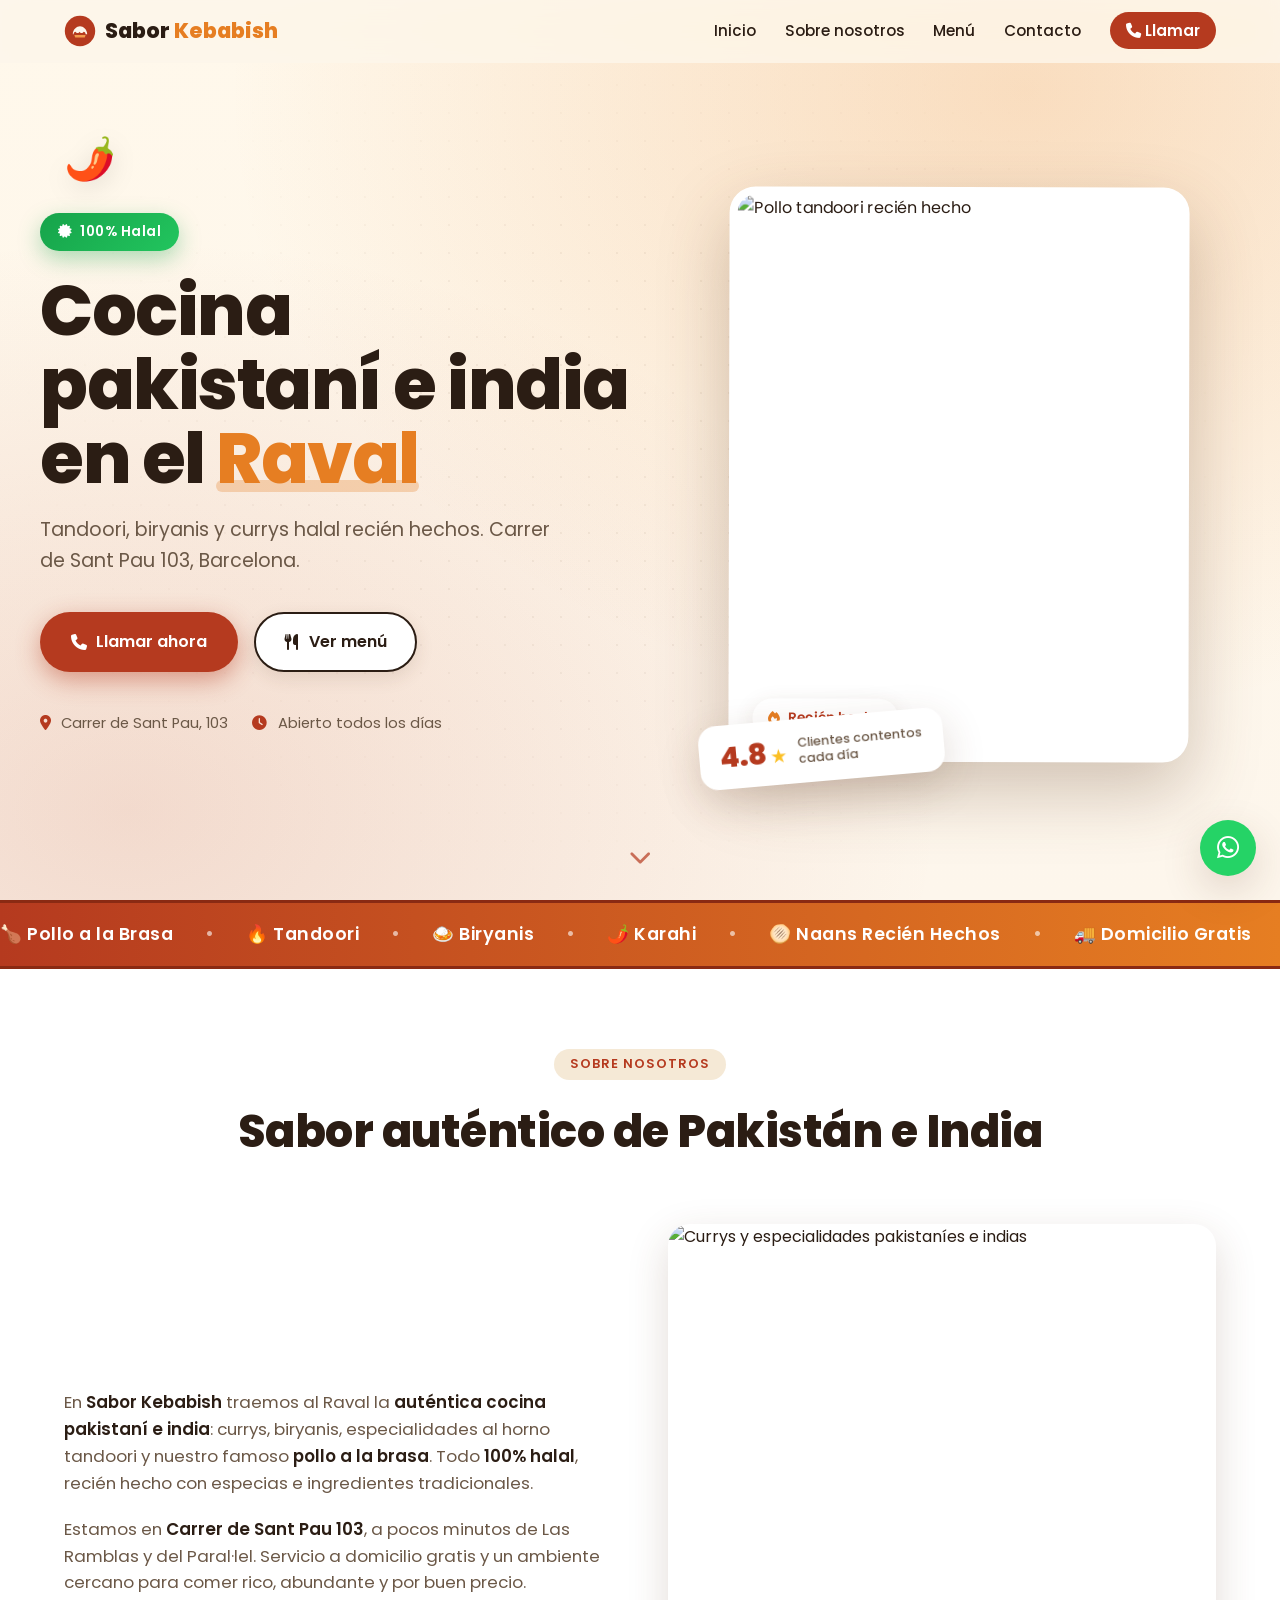
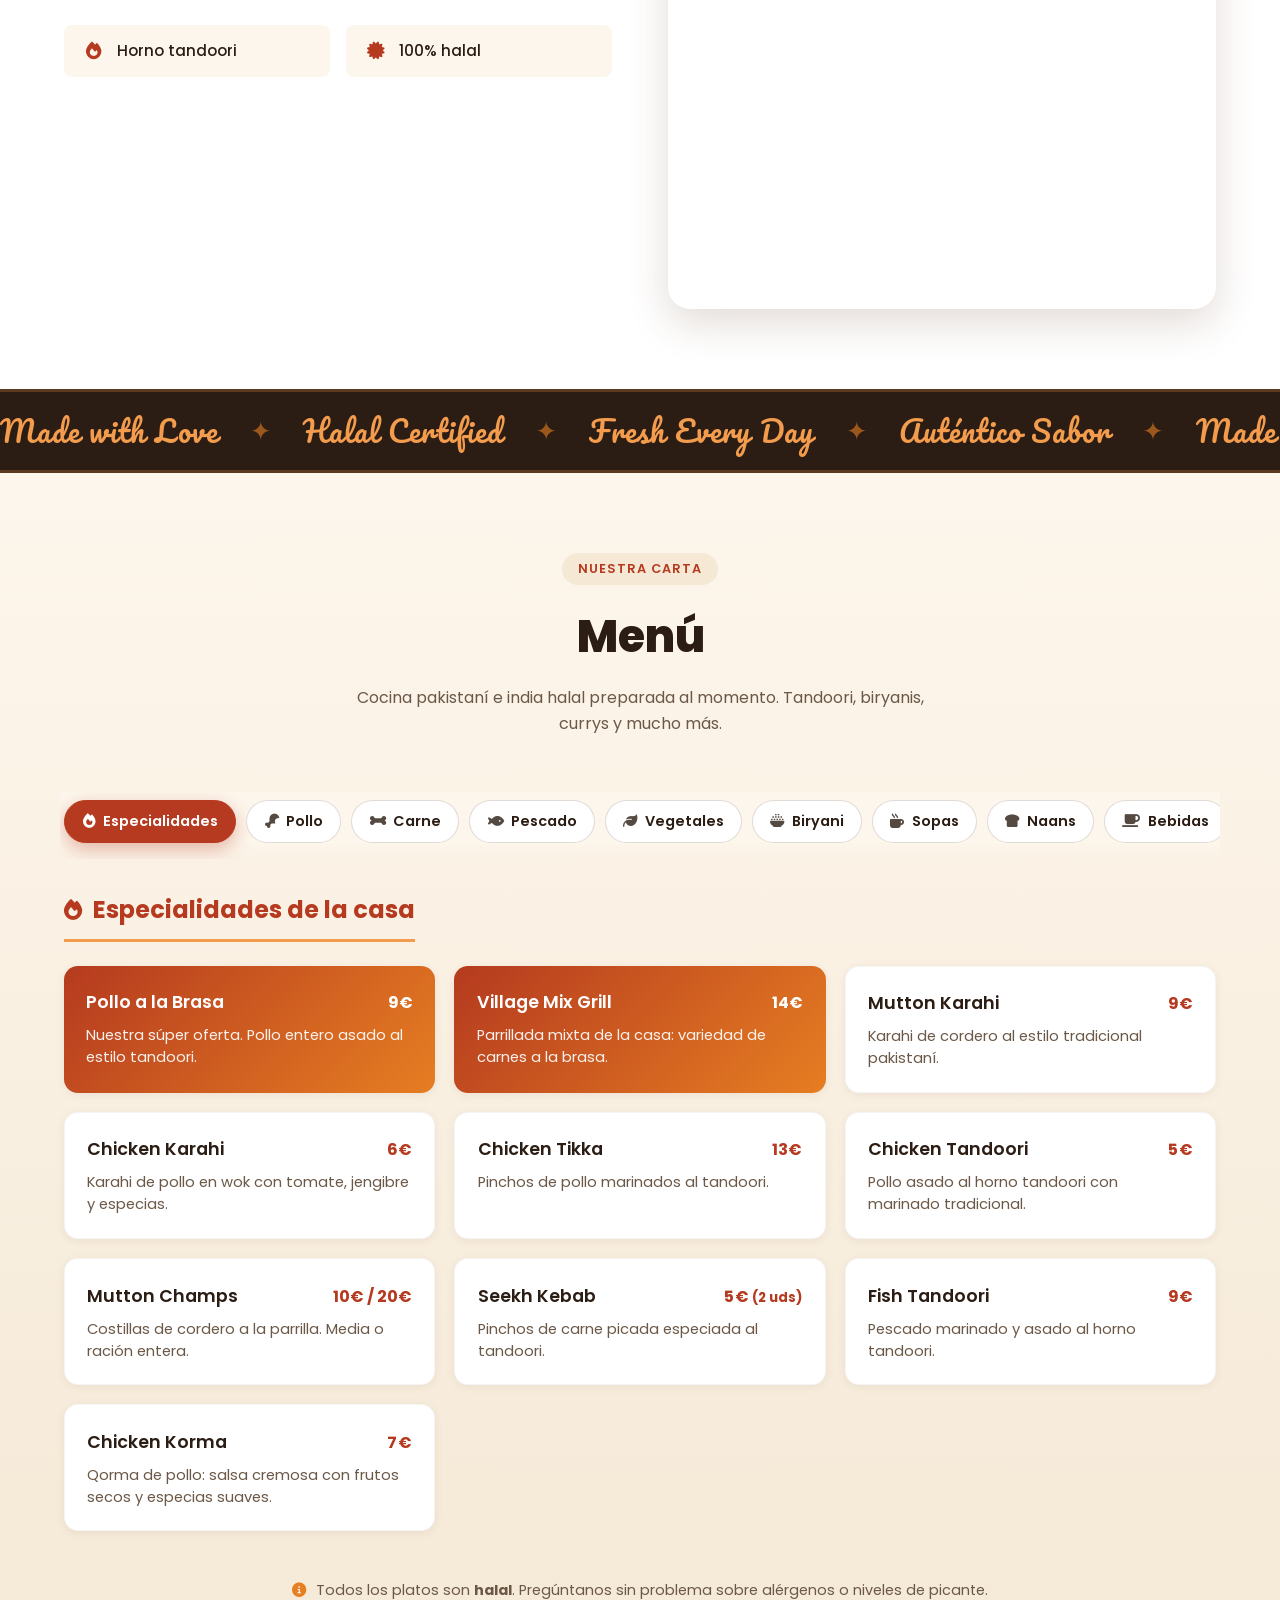
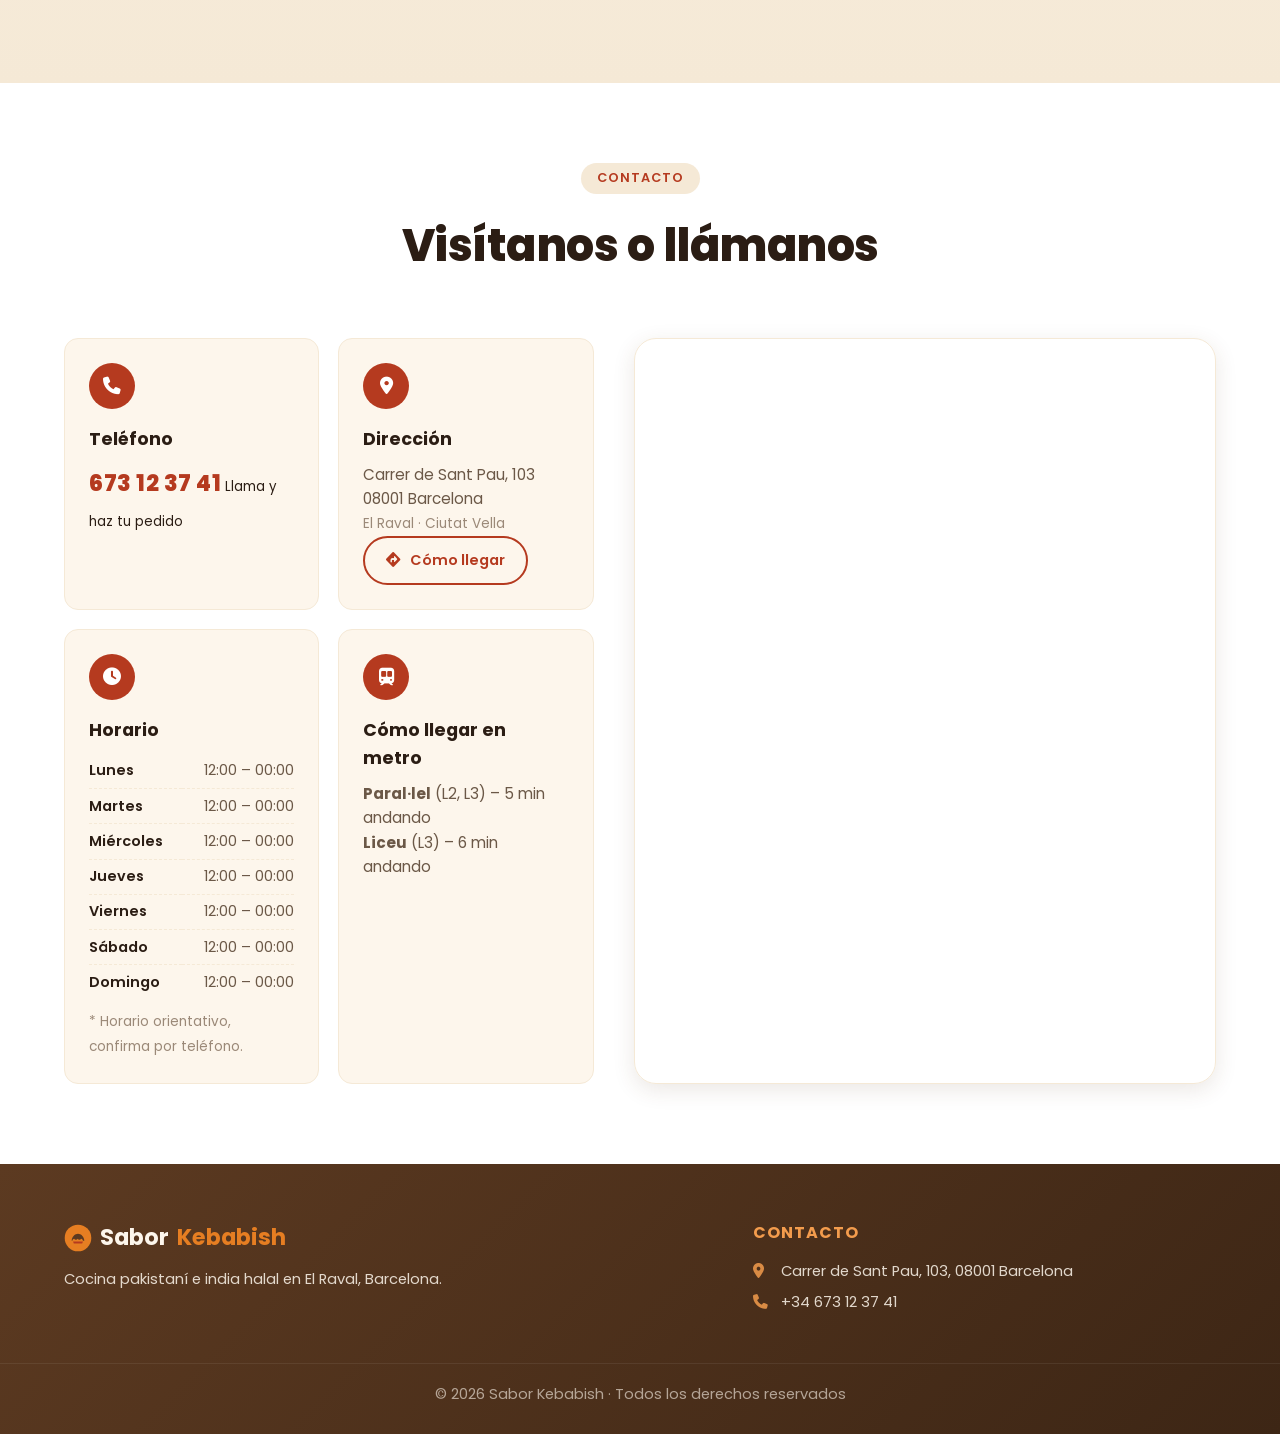
==== commit 91ffaaa3: "Remove footer social links section from kebab site Restaurant doesn't have Instagram/Facebook accoun" ====
--- a/sabor-kebabish/index.html
+++ b/sabor-kebabish/index.html
@@ -680,14 +680,6 @@
         <p><i class="fa-solid fa-phone"></i> <a href="tel:+34673123741">+34 673 12 37 41</a></p>
       </div>
 
-      <div class="footer-social">
-        <h4>Síguenos</h4>
-        <div class="social-icons">
-          <a href="#" aria-label="Instagram" title="Instagram"><i class="fa-brands fa-instagram"></i></a>
-          <a href="#" aria-label="Facebook" title="Facebook"><i class="fa-brands fa-facebook-f"></i></a>
-          <a href="https://wa.me/34673123741" target="_blank" rel="noopener" aria-label="WhatsApp" title="WhatsApp"><i class="fa-brands fa-whatsapp"></i></a>
-        </div>
-      </div>
     </div>
     <div class="footer-bottom">
       <p>&copy; <span id="year"></span> Sabor Kebabish · Todos los derechos reservados</p>
--- a/sabor-kebabish/style.css
+++ b/sabor-kebabish/style.css
@@ -927,7 +927,7 @@
 }
 .footer-container {
   display: grid;
-  grid-template-columns: 1.4fr 1fr 1fr;
+  grid-template-columns: 1.4fr 1fr;
   gap: 2.5rem;
   padding-bottom: 2.5rem;
 }
